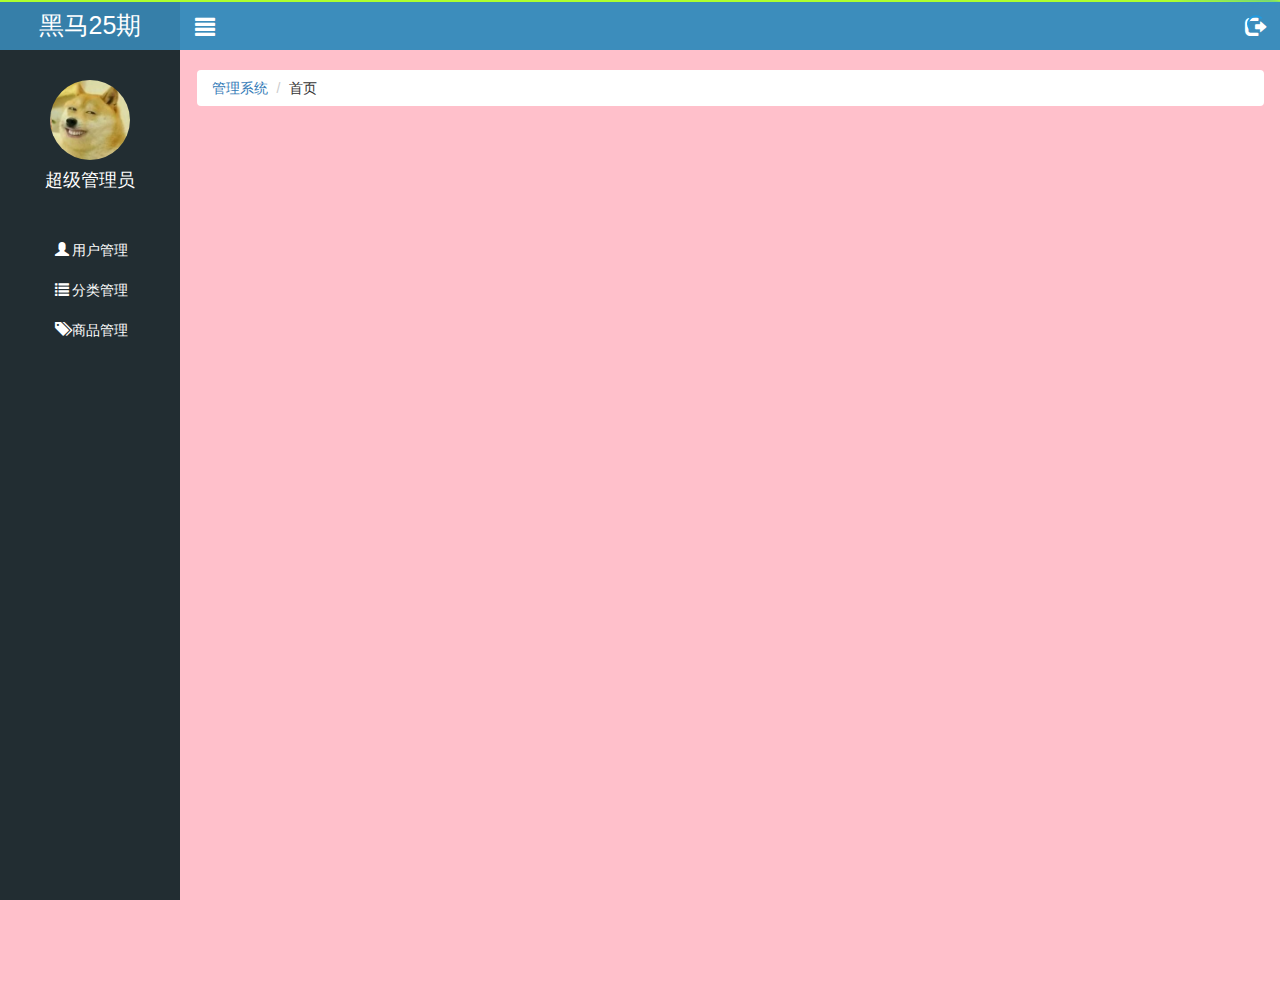
==== public/back/index.html @ 63564c0f "第一天内容完成" ====
<!DOCTYPE html>
<html lang="en">
<head>
  <meta charset="UTF-8">
  <meta name="viewport" content="width=device-width, initial-scale=1.0">
  <meta http-equiv="X-UA-Compatible" content="ie=edge">
  <title>Document</title>
  <link rel="stylesheet" href="./lib/bootstrap/css/bootstrap.css">
  <link rel="stylesheet" href="./lib/bootstrap-validator/css/bootstrapValidator.min.css">
  <link rel="stylesheet" href="./lib/nprogress/nprogress.css">
  <link rel="stylesheet" href="./css/common.css">
</head>
<body>
  <div class="lt-aside">
    <div class="brand">
      <a href="#">黑马25期</a>
    </div>

    <div class="user">
      <img src="./images/02.jpg" alt="">
      <p>超级管理员</p>

    </div>

    <div class="nav">
      <ul>
        <li><a href="user.html"><i class="glyphicon glyphicon-user current"></i> <span>用户管理</span></a></li>
        <li>
          <a href="javascript:;" class="category"><i class="glyphicon glyphicon-list"></i> <span>分类管理</span></a>
          <div class="child" style="display:none">
            <a href="first.html">一级分类</a>
            <a href="second.html">二级分类</a>
          </div>
        </li>
        <li><a href="product.html"><i class="glyphicon glyphicon-tags"></i> <span>商品管理</span></a></li>
      </ul>

    </div>
  </div>


  <div class="lt-main">
    <div class="lt-header">
      <a href="#" class="icon-menu pull-left glyphicon glyphicon-align-justify"></a>
      <a href="#"class=" icon-logout pull-right glyphicon glyphicon-log-out"></a>
    </div>

    <div class="lt-content">
      <ol class="breadcrumb">
        <li><a href="#">管理系统</a></li>
        <li class="cate">首页</li>
      
      </ol>
    </div>

  </div>
  
<div class="modal fade" id="logoutModal">
  <div class="modal-dialog modal-sm">
    <div class="modal-content">
      <div class="modal-header">
        <button type="button" class="close" data-dismiss="modal" ><span>&times;</span></button>
        <h4 class="modal-title">温馨提示</h4>
      </div>
      <div class="modal-body">
        <p class="red"> <i class="glyphicon glyphicon-info-sign"></i>  你确定要退出后台管理烯系统吗？&hellip;</p>
      </div>
      <div class="modal-footer">
        <button type="button" class="btn btn-default" data-dismiss="modal">取消</button>
        <button type="button" class="btn btn-primary" id="logoutBtn">退出</button>
      </div>
    </div>
  </div>
</div>

  <script src="./lib/jquery/jquery.min.js"></script>
  <script src="./lib/bootstrap/js/bootstrap.min.js"></script>
  <script src="./lib/bootstrap-validator/js/bootstrapValidator.min.js"></script>
  <script src="./lib/nprogress/nprogress.js"></script>
  <script src="js/common.js"></script>
  <script src="js/index.js"></script>
  
</body>
</html>
---- public/back/lib/bootstrap-validator/css/bootstrapValidator.min.css ----
/*!
 * BootstrapValidator (http://bootstrapvalidator.com)
 * The best jQuery plugin to validate form fields. Designed to use with Bootstrap 3
 *
 * @version     v0.5.1, built on 2014-08-22 4:55:09 PM
 * @author      https://twitter.com/nghuuphuoc
 * @copyright   (c) 2013 - 2014 Nguyen Huu Phuoc
 * @license     MIT
 */

.bv-form .help-block{margin-bottom:0}.bv-form .tooltip-inner{text-align:left}.nav-tabs li.bv-tab-success>a{color:#3c763d}.nav-tabs li.bv-tab-error>a{color:#a94442}
---- public/back/lib/nprogress/nprogress.css ----
/* Make clicks pass-through */
#nprogress {
  pointer-events: none;
}

#nprogress .bar {
  background: greenyellow;

  position: fixed;
  z-index: 10000;
  top: 0;
  left: 0;

  width: 100%;
  height: 2px;
}

/* Fancy blur effect */
#nprogress .peg {
  display: block;
  position: absolute;
  right: 0px;
  width: 100px;
  height: 100%;
  box-shadow: 0 0 10px #29d, 0 0 5px #29d;
  opacity: 1.0;

  -webkit-transform: rotate(3deg) translate(0px, -4px);
      -ms-transform: rotate(3deg) translate(0px, -4px);
          transform: rotate(3deg) translate(0px, -4px);
}

/* Remove these to get rid of the spinner */
#nprogress .spinner {
  display: block;
  position: fixed;
  z-index: 1031;
  top: 15px;
  right: 15px;
}

#nprogress .spinner-icon {
  width: 18px;
  height: 18px;
  box-sizing: border-box;

  border: solid 2px transparent;
  border-top-color: #29d;
  border-left-color: #29d;
  border-radius: 50%;

  -webkit-animation: nprogress-spinner 400ms linear infinite;
          animation: nprogress-spinner 400ms linear infinite;
}

.nprogress-custom-parent {
  overflow: hidden;
  position: relative;
}

.nprogress-custom-parent #nprogress .spinner,
.nprogress-custom-parent #nprogress .bar {
  position: absolute;
}

@-webkit-keyframes nprogress-spinner {
  0%   { -webkit-transform: rotate(0deg); }
  100% { -webkit-transform: rotate(360deg); }
}
@keyframes nprogress-spinner {
  0%   { transform: rotate(0deg); }
  100% { transform: rotate(360deg); }
}
---- public/back/css/common.css ----
.body_bg {
  background-color: #222D32;
}
.red {
  color: #A94442;
}
a,
a:link,
a:visited,
a:hover,
a:active {
  text-decoration: none;
}
ul {
  list-style: none;
  margin: 0;
  padding: 0;
}
.panel .panel-title {
  height: 40px;
  line-height: 40px;
  text-align: center;
  font-size: 20px;
}
.mt_150 {
  margin-top: 150px;
}
.lt-aside {
  position: fixed;
  left: 0;
  top: 0;
  width: 180px;
  height: 100%;
  background-color: #222D32;
  z-index: 999;
  transition: all 1s;
}
.lt-aside .brand {
  height: 50px;
  background-color: #367FA9;
}
.lt-aside .brand a {
  display: block;
  text-align: center;
  line-height: 50px;
  font-size: 25px;
  text-decoration: none;
  color: #fff;
}
.lt-aside .user {
  margin-top: 30px;
  text-align: center;
}
.lt-aside .user img {
  width: 80px;
  height: 80px;
  border-radius: 40px;
}
.lt-aside .user p {
  font-size: 18px;
  line-height: 40px;
  color: #fff;
}
.lt-aside .nav {
  padding-top: 20px;
}
.lt-aside .nav li a {
  display: block;
  line-height: 40px;
  color: #fff;
  font-size: 14px;
  text-decoration: none;
  border-left: 3px solid #222D32;
  text-align: center;
}
.lt-aside .nav li a.current {
  background-color: #1D1F21;
  border-left: 3px solid #069;
}
.lt-aside .nav li .child a {
  display: block;
  padding-left: 16px;
}
.lt-aside.hidemenu {
  left: -180px;
}
.lt-main .lt-header {
  position: fixed;
  left: 0;
  top: 0;
  height: 50px;
  width: 100%;
  padding-left: 180px;
  background-color: #3C8DBC;
  transition: all 1s;
}
.lt-main .lt-header .icon-menu,
.lt-main .lt-header .icon-logout {
  width: 50px;
  height: 100%;
  text-align: center;
  font-size: 20px;
  line-height: 50px;
  color: #fff;
}
.lt-main .lt-header.hidemenu {
  padding-left: 0;
}
.lt-main .lt-content {
  width: 100%;
  height: 1000px;
  padding-left: 180px;
  padding-top: 50px;
  background-color: pink;
  overflow: hidden;
  transition: all 1s;
}
.lt-main .lt-content .breadcrumb {
  width: 97%;
  margin: 20px auto;
  background-color: #fff;
}
.lt-main .lt-content.hidemenu {
  padding-left: 0;
}
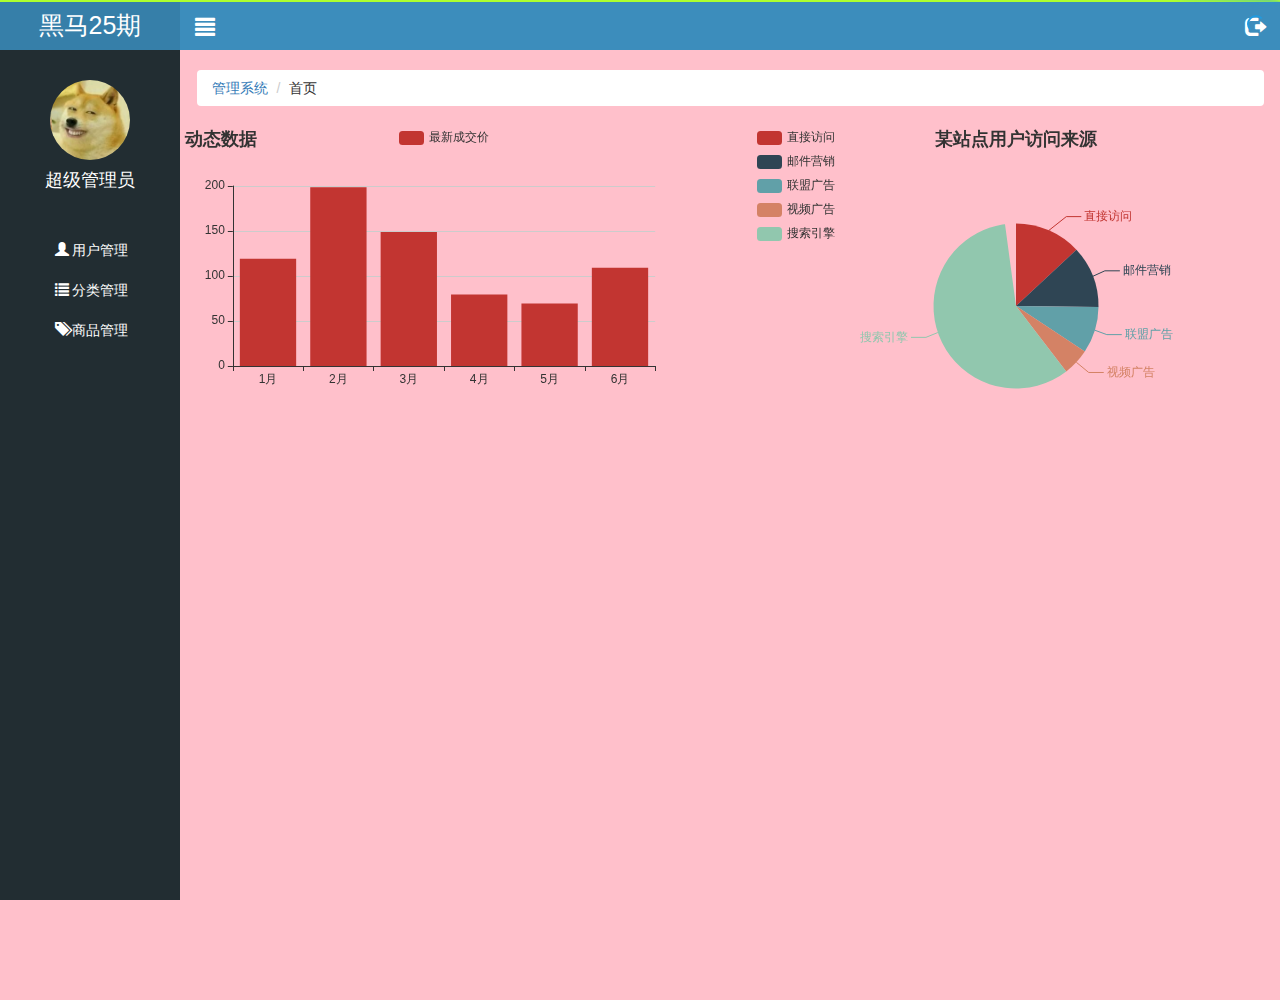
==== commit 1031baaf: "index完成" ====
--- a/public/back/index.html
+++ b/public/back/index.html
@@ -9,6 +9,7 @@
   <link rel="stylesheet" href="./lib/bootstrap-validator/css/bootstrapValidator.min.css">
   <link rel="stylesheet" href="./lib/nprogress/nprogress.css">
   <link rel="stylesheet" href="./css/common.css">
+  <link rel="stylesheet" href="./css/index.css">
 </head>
 <body>
   <div class="lt-aside">
@@ -51,6 +52,10 @@
         <li class="cate">首页</li>
       
       </ol>
+      <div id="main1" class="pull-left" ></div>
+      <div id="main2" class="pull-right"></div>
+
+
     </div>
 
   </div>
@@ -76,6 +81,7 @@
   <script src="./lib/jquery/jquery.min.js"></script>
   <script src="./lib/bootstrap/js/bootstrap.min.js"></script>
   <script src="./lib/bootstrap-validator/js/bootstrapValidator.min.js"></script>
+  <script src="./lib/echarts/echarts.min.js"></script>
   <script src="./lib/nprogress/nprogress.js"></script>
   <script src="js/common.js"></script>
   <script src="js/index.js"></script>
--- a/public/back/css/index.css
+++ b/public/back/css/index.css
@@ -0,0 +1,5 @@
+#main1,
+#main2 {
+  width: 48%;
+  height: 300px;
+}
